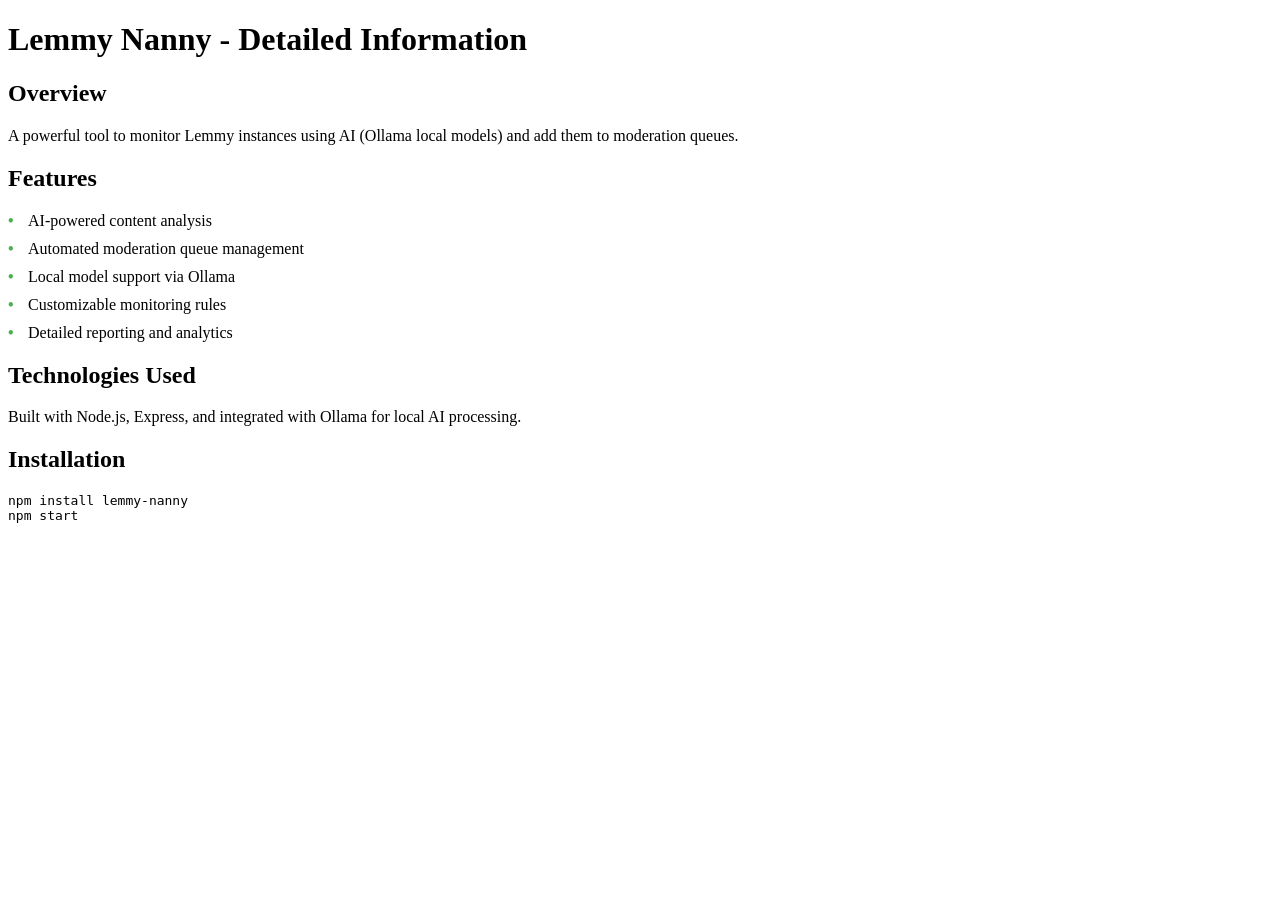
==== LemmyNanny.html @ 92218d1a "Added modal for details of project" ====
<!DOCTYPE html>
<html>
<head>
    <title>Lemmy Nanny Details</title>
    <style>
        /* Add any specific styles for your template here */
        .feature-list {
            list-style-type: none;
            padding: 0;
        }
        .feature-list li {
            margin-bottom: 10px;
            padding-left: 20px;
            position: relative;
        }
        .feature-list li:before {
            content: "•";
            color: #4CAF50;
            font-weight: bold;
            position: absolute;
            left: 0;
        }
    </style>
</head>
<body>
    <h1>Lemmy Nanny - Detailed Information</h1>

    <section>
        <h2>Overview</h2>
        <p>A powerful tool to monitor Lemmy instances using AI (Ollama local models) and add them to moderation queues.</p>
    </section>

    <section>
        <h2>Features</h2>
        <ul class="feature-list">
            <li>AI-powered content analysis</li>
            <li>Automated moderation queue management</li>
            <li>Local model support via Ollama</li>
            <li>Customizable monitoring rules</li>
            <li>Detailed reporting and analytics</li>
        </ul>
    </section>

    <section>
        <h2>Technologies Used</h2>
        <p>Built with Node.js, Express, and integrated with Ollama for local AI processing.</p>
    </section>

    <section>
        <h2>Installation</h2>
        <pre><code>npm install lemmy-nanny
npm start</code></pre>
    </section>
</body>
</html>
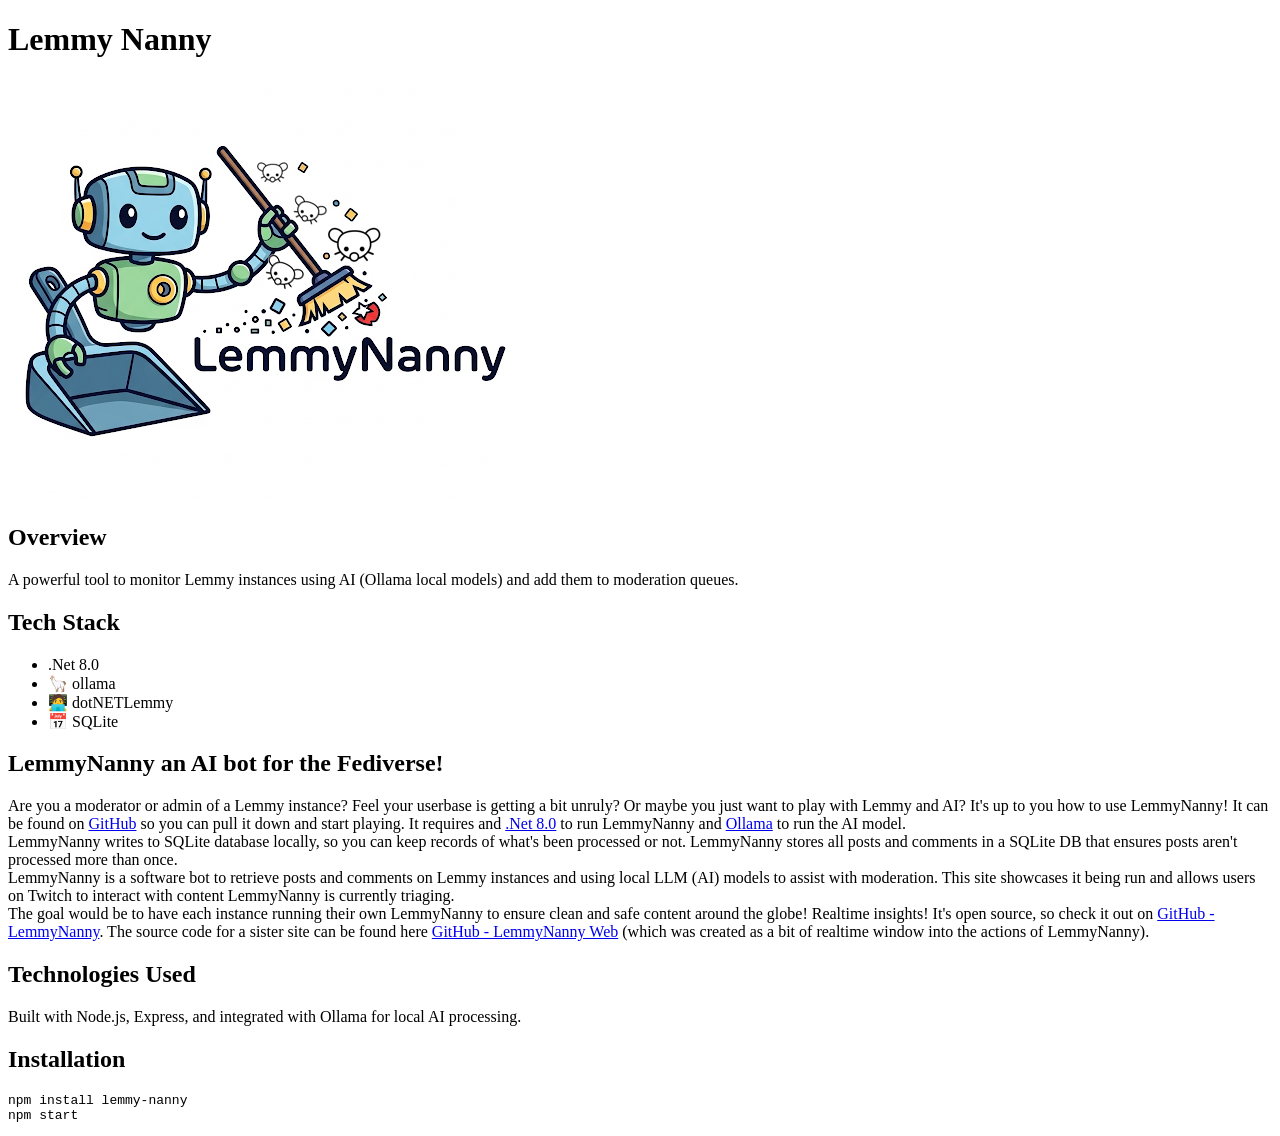
==== commit 3a322dea: "added more content" ====
--- a/LemmyNanny.html
+++ b/LemmyNanny.html
@@ -1,18 +1,21 @@
 <!DOCTYPE html>
 <html>
+
 <head>
-    <title>Lemmy Nanny Details</title>
+    <title>Lemmy Nanny</title>
     <style>
         /* Add any specific styles for your template here */
         .feature-list {
             list-style-type: none;
             padding: 0;
         }
+
         .feature-list li {
             margin-bottom: 10px;
             padding-left: 20px;
             position: relative;
         }
+
         .feature-list li:before {
             content: "•";
             color: #4CAF50;
@@ -22,23 +25,66 @@
         }
     </style>
 </head>
+
 <body>
-    <h1>Lemmy Nanny - Detailed Information</h1>
-
+    <h1>Lemmy Nanny</h1>
+    <img class="hero-img" src="images/LemmyNannyLogo.png">
     <section>
         <h2>Overview</h2>
-        <p>A powerful tool to monitor Lemmy instances using AI (Ollama local models) and add them to moderation queues.</p>
+        <p>A powerful tool to monitor Lemmy instances using AI (Ollama local models) and add them to moderation queues.
+        </p>
+    </section>
+    <section>
+        <h2>Tech Stack</h2>
+        <ul>
+            <li>.Net 8.0</li>
+            <li>🦙 ollama</li>
+            <li>🧑‍💻 dotNETLemmy</li>
+            <li>📅 SQLite</li>
+        </ul>
     </section>
 
     <section>
-        <h2>Features</h2>
-        <ul class="feature-list">
-            <li>AI-powered content analysis</li>
-            <li>Automated moderation queue management</li>
-            <li>Local model support via Ollama</li>
-            <li>Customizable monitoring rules</li>
-            <li>Detailed reporting and analytics</li>
-        </ul>
+        <div class="align-content-center">
+            <div class="container">
+                <div class="row">
+                    <h1>LemmyNanny an AI bot for the Fediverse!</h1>
+                    <div class="col-12">
+                        Are you a moderator or admin of a Lemmy instance? Feel your userbase is getting a bit unruly? Or
+                        maybe you just want to play with Lemmy and AI? It's up to you how to use LemmyNanny!
+
+                        It can be found on <a href="https://github.com/IsaaacD/LemmyNanny">GitHub</a> so you can pull it
+                        down and start playing. It requires
+                        and <a href="https://dotnet.microsoft.com/en-us/download/dotnet/8.0">.Net 8.0</a> to run
+                        LemmyNanny and <a href="https://ollama.com/">Ollama</a> to run the AI model.
+                    </div>
+                    <div class="col-12">
+                        LemmyNanny writes to SQLite database locally, so you can keep records of what's been processed
+                        or not. LemmyNanny stores all posts and comments in a SQLite DB that ensures posts aren't
+                        processed more than once.
+                    </div>
+                </div>
+                <div class="row p-1 mt-2">
+                    <div class="col-12">
+                        LemmyNanny is a software bot to retrieve posts and comments on Lemmy instances and using local
+                        LLM (AI) models to assist with moderation. This site
+                        showcases it being run and allows users on Twitch to interact with content LemmyNanny is
+                        currently triaging.
+                    </div>
+                    <div class="col-12">
+                        The goal would be to have each instance running their own LemmyNanny to ensure clean and safe
+                        content around the globe! Realtime insights!
+                        It's open source, so check it out on <a href="https://github.com/IsaaacD/LemmyNanny"> GitHub -
+                            LemmyNanny</a>.
+                        The source code for a sister site can be found here <a
+                            href="https://github.com/IsaaacD/LemmyNannyWeb">GitHub - LemmyNanny Web</a> (which was
+                        created as a bit of realtime window into the actions of LemmyNanny).
+
+                    </div>
+                </div>
+
+            </div>
+        </div>
     </section>
 
     <section>
@@ -52,4 +98,5 @@
 npm start</code></pre>
     </section>
 </body>
+
 </html>
